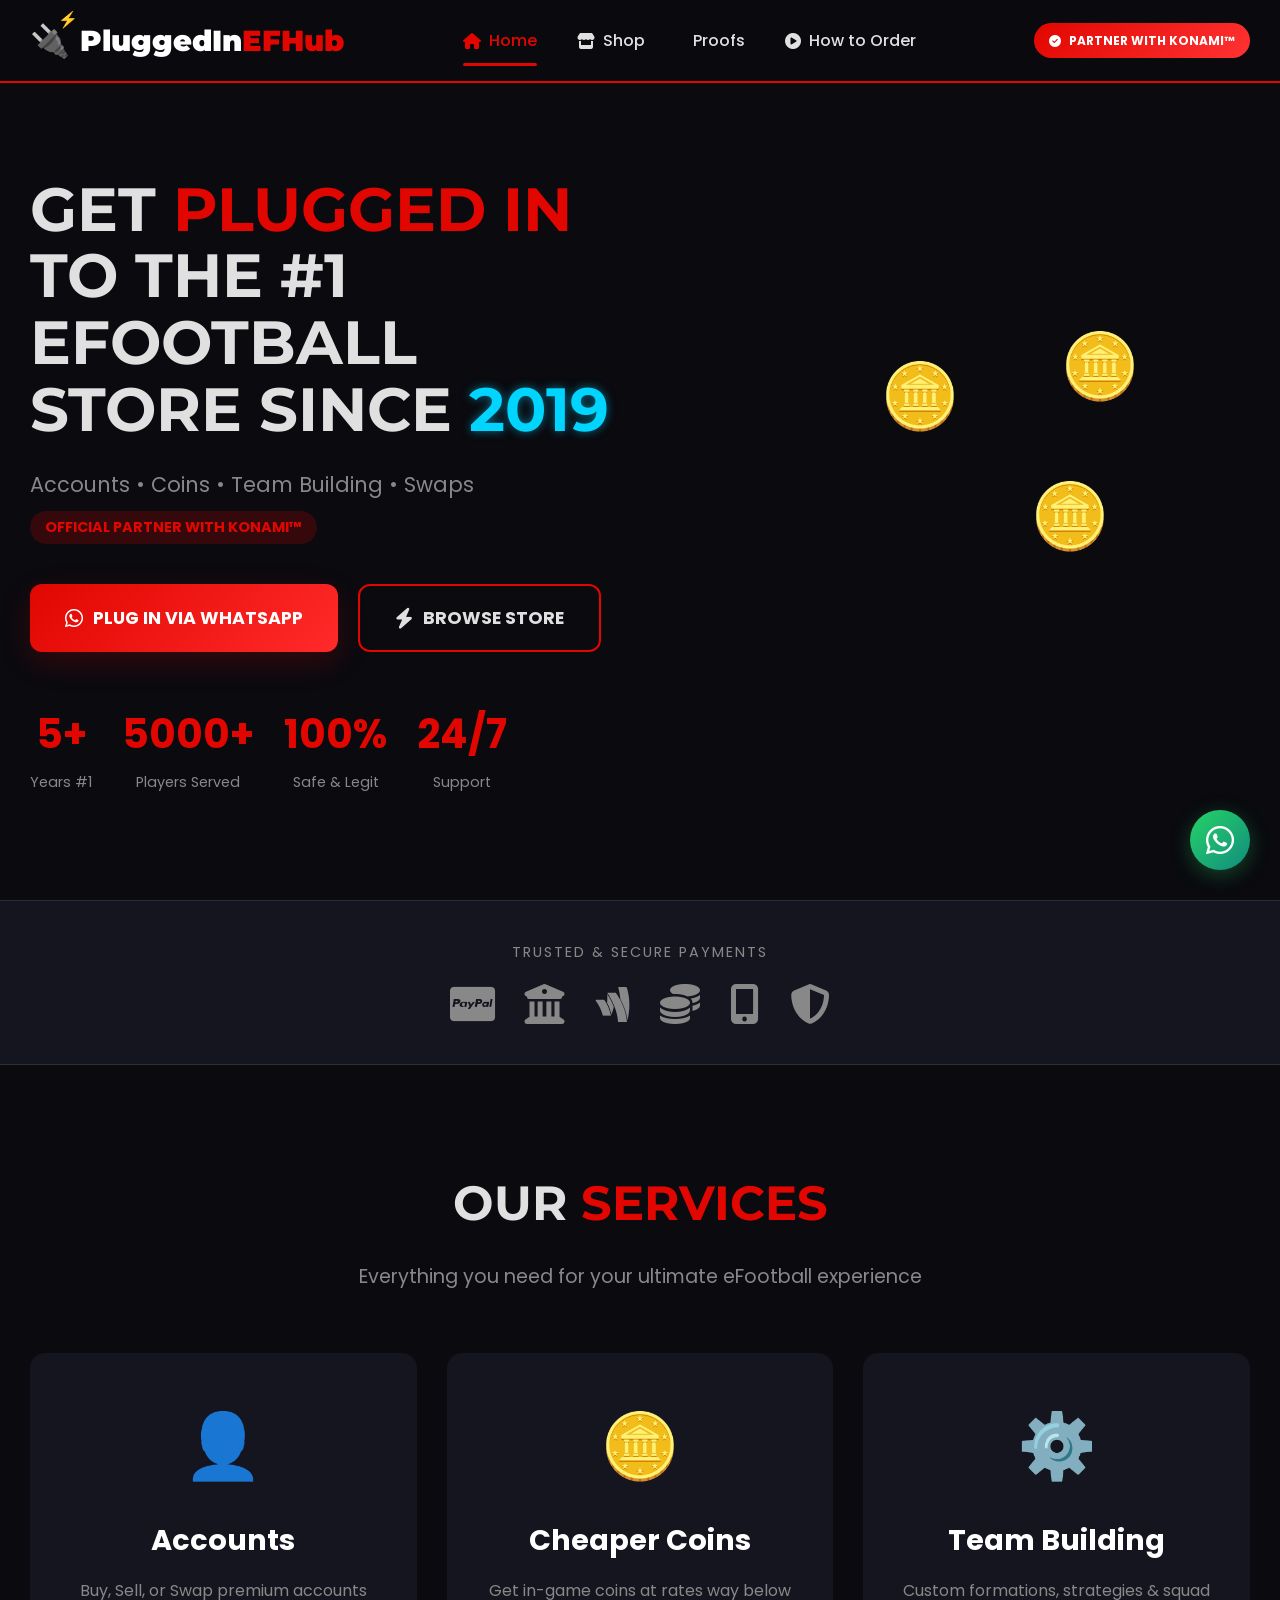
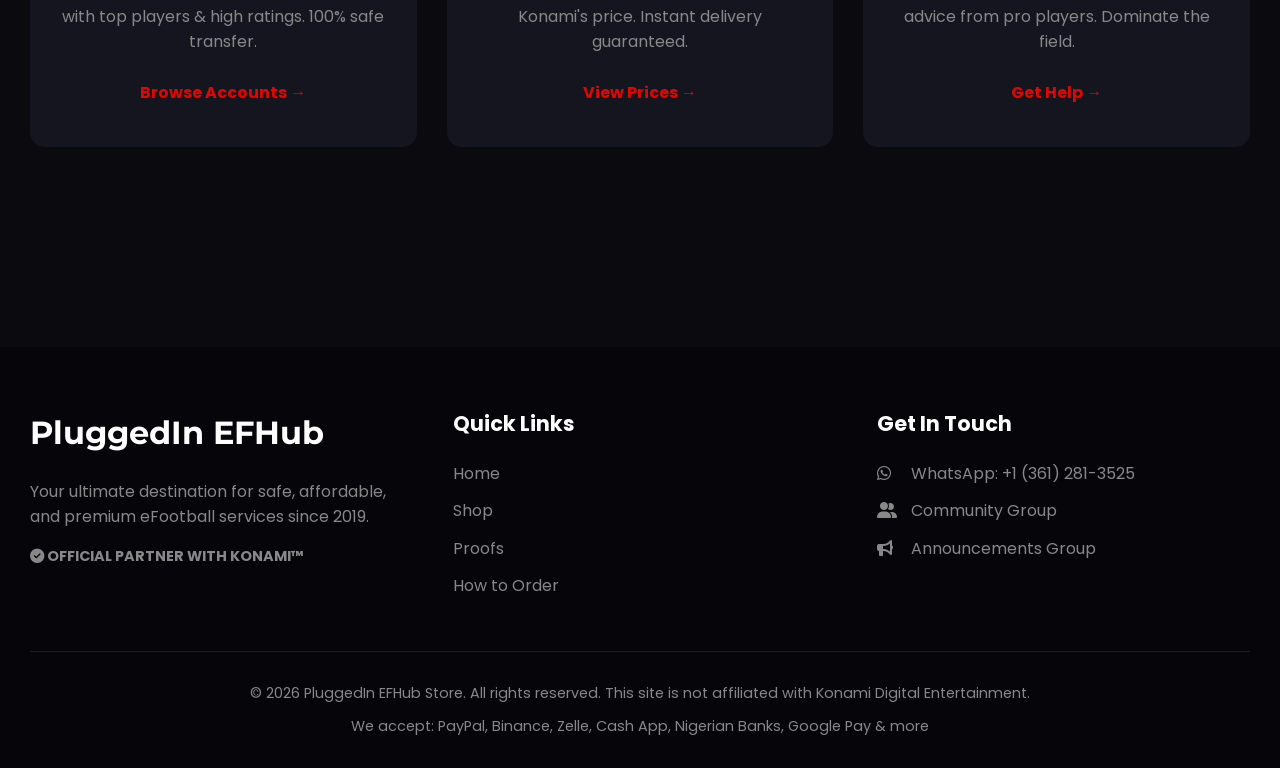
==== index.html @ ab194cec "add Pluggedin EFHub website with 4 pages" ====
<!DOCTYPE html>
<html lang="en">
<head>
    <meta charset="UTF-8">
    <meta name="viewport" content="width=device-width, initial-scale=1.0">
    <title>PluggedIn EFHub | #1 eFootball Store Since 2019</title>
    <link rel="stylesheet" href="https://cdnjs.cloudflare.com/ajax/libs/font-awesome/6.4.0/css/all.min.css">
    <link href="https://fonts.googleapis.com/css2?family=Poppins:wght@300;400;500;600;700;800&family=Montserrat:wght@800;900&display=swap" rel="stylesheet">
    <link rel="stylesheet" href="css/style.css">
    <link rel="icon" type="image/x-icon" href="assets/favicon.ico">
</head>
<body>
    <!-- LOADER -->
    <div class="loader">
        <div class="coin-spin"><i class="fas fa-plug"></i></div>
        <p>Plugging In...</p>
    </div>

    <!-- NAVIGATION -->
    <nav class="navbar">
        <div class="nav-container">
            <!-- LOGO -->
            <a href="index.html" class="pluggedin-logo">
                <div class="plug-icon">🔌</div>
                <div class="logo-text">PluggedIn<span>EFHub</span></div>
            </a>

            <!-- DESKTOP MENU -->
            <ul class="nav-menu">
                <li><a href="index.html" class="nav-link active"><i class="fas fa-home"></i> Home</a></li>
                <li><a href="shop.html" class="nav-link"><i class="fas fa-store"></i> Shop</a></li>
                <li><a href="proofs.html" class="nav-link"><i class="fas fa-badge-check"></i> Proofs</a></li>
                <li><a href="order.html" class="nav-link"><i class="fas fa-play-circle"></i> How to Order</a></li>
            </ul>

            <!-- KONAMI BADGE -->
            <div class="konami-badge">
                <i class="fas fa-check-circle"></i> PARTNER WITH KONAMI™
            </div>

            <!-- MOBILE MENU BUTTON -->
            <button class="hamburger" id="hamburger">
                <i class="fas fa-bars"></i>
            </button>
        </div>

        <!-- MOBILE MENU -->
        <div class="mobile-menu" id="mobileMenu">
            <a href="index.html" class="mobile-link active"><i class="fas fa-home"></i> Home</a>
            <a href="shop.html" class="mobile-link"><i class="fas fa-store"></i> Shop</a>
            <a href="proofs.html" class="mobile-link"><i class="fas fa-badge-check"></i> Proofs</a>
            <a href="order.html" class="mobile-link"><i class="fas fa-play-circle"></i> How to Order</a>
            
            <a href="https://wa.me/+13612813525?text=Hello%20PluggedIn%20EFHub!%20I'm%20interested%20in%20your%20eFootball%20services." 
               class="btn-whatsapp-mobile" target="_blank">
                <i class="fab fa-whatsapp"></i> Order Now
            </a>
            
            <div class="konami-badge" style="background: rgba(225,6,0,0.2); color: var(--primary-red); padding: 10px; text-align: center;">
                <i class="fas fa-check"></i> KONAMI™ Partner
            </div>
        </div>
    </nav>

    <!-- HERO SECTION -->
    <section class="hero">
        <div class="hero-content">
            <h1 class="hero-title">
                <span class="title-line">GET <span class="highlight">PLUGGED IN</span></span>
                <span class="title-line">TO THE #1 EFOOTBALL</span>
                <span class="title-line">STORE SINCE <span class="neon">2019</span></span>
            </h1>
            
            <p class="hero-subtitle">
                Accounts • Coins • Team Building • Swaps<br>
                <span class="konami-tag">OFFICIAL PARTNER WITH KONAMI™</span>
            </p>
            
            <!-- CTA BUTTONS -->
            <div class="hero-buttons">
                <a href="https://wa.me/+13612813525?text=Hello%20PluggedIn%20EFHub!%20I'm%20interested%20in%20your%20eFootball%20services." 
                   class="btn-pluggedin-primary" target="_blank">
                    <i class="fab fa-whatsapp"></i> PLUG IN VIA WHATSAPP
                </a>
                <a href="shop.html" class="btn-pluggedin-secondary">
                    <i class="fas fa-bolt"></i> BROWSE STORE
                </a>
            </div>
            
            <!-- TRUST STATS -->
            <div class="trust-stats">
                <div class="stat">
                    <h3>5+</h3>
                    <p>Years #1</p>
                </div>
                <div class="stat">
                    <h3>5000+</h3>
                    <p>Players Served</p>
                </div>
                <div class="stat">
                    <h3>100%</h3>
                    <p>Safe & Legit</p>
                </div>
                <div class="stat">
                    <h3>24/7</h3>
                    <p>Support</p>
                </div>
            </div>
        </div>
        
        <div class="hero-visual">
            <div class="floating-coins">
                <div class="coin c1">🪙</div>
                <div class="coin c2">🪙</div>
                <div class="coin c3">🪙</div>
            </div>
        </div>
    </section>

    <!-- TRUST BAR -->
    <section class="trust-bar">
        <p>TRUSTED & SECURE PAYMENTS</p>
        <div class="trust-logos">
            <i class="fab fa-cc-paypal" title="PayPal"></i>
            <i class="fas fa-university" title="Bank Transfer"></i>
            <i class="fab fa-google-wallet" title="Google Pay"></i>
            <i class="fas fa-coins" title="Binance"></i>
            <i class="fas fa-mobile-alt" title="Cash App"></i>
            <i class="fas fa-shield-alt" title="Secure"></i>
        </div>
    </section>

    <!-- SERVICES -->
    <section class="services">
        <h2 class="section-title">OUR <span class="highlight">SERVICES</span></h2>
        <p class="section-subtitle">Everything you need for your ultimate eFootball experience</p>
        
        <div class="services-grid">
            <div class="service-card">
                <div class="service-icon">👤</div>
                <h3>Accounts</h3>
                <p>Buy, Sell, or Swap premium accounts with top players & high ratings. 100% safe transfer.</p>
                <a href="shop.html#accounts" class="service-link">Browse Accounts →</a>
            </div>
            
            <div class="service-card">
                <div class="service-icon">🪙</div>
                <h3>Cheaper Coins</h3>
                <p>Get in-game coins at rates way below Konami's price. Instant delivery guaranteed.</p>
                <a href="shop.html#coins" class="service-link">View Prices →</a>
            </div>
            
            <div class="service-card">
                <div class="service-icon">⚙️</div>
                <h3>Team Building</h3>
                <p>Custom formations, strategies & squad advice from pro players. Dominate the field.</p>
                <a href="shop.html#services" class="service-link">Get Help →</a>
            </div>
        </div>
    </section>

    <!-- FOOTER -->
    <footer class="footer">
        <div class="footer-content">
            <div class="footer-brand">
                <h3>PluggedIn EFHub</h3>
                <p>Your ultimate destination for safe, affordable, and premium eFootball services since 2019.</p>
                <p class="konami-footer"><i class="fas fa-check-circle"></i> <strong>OFFICIAL PARTNER WITH KONAMI™</strong></p>
            </div>
            
            <div class="footer-links">
                <h4>Quick Links</h4>
                <a href="index.html">Home</a>
                <a href="shop.html">Shop</a>
                <a href="proofs.html">Proofs</a>
                <a href="order.html">How to Order</a>
            </div>
            
            <div class="footer-contact">
                <h4>Get In Touch</h4>
                <a href="https://wa.me/+13612813525?text=Hello%20PluggedIn%20EFHub!%20I'm%20interested%20in%20your%20eFootball%20services." 
                   target="_blank">
                    <i class="fab fa-whatsapp"></i> WhatsApp: +1 (361) 281-3525
                </a>
                <a href="https://chat.whatsapp.com/YOUR_COMMUNITY_LINK" target="_blank">
                    <i class="fas fa-user-friends"></i> Community Group
                </a>
                <a href="https://chat.whatsapp.com/YOUR_ANNOUNCEMENTS_LINK" target="_blank">
                    <i class="fas fa-bullhorn"></i> Announcements Group
                </a>
            </div>
        </div>
        
        <div class="footer-bottom">
            <p>© 2026 PluggedIn EFHub Store. All rights reserved. This site is not affiliated with Konami Digital Entertainment.</p>
            <p class="footer-payment-text">We accept: PayPal, Binance, Zelle, Cash App, Nigerian Banks, Google Pay & more</p>
        </div>
    </footer>

    <!-- FLOATING WHATSAPP -->
    <a href="https://wa.me/+13612813525?text=Hello%20PluggedIn%20EFHub!%20I'm%20interested%20in%20your%20eFootball%20services." 
       class="float-whatsapp" target="_blank">
        <i class="fab fa-whatsapp"></i>
    </a>

    <!-- SCRIPT -->
    <script>
        // Simple loader remove
        window.addEventListener('load', function() {
            const loader = document.querySelector('.loader');
            setTimeout(() => {
                loader.classList.add('fade-out');
            }, 1000);
        });

        // Mobile menu toggle
        document.getElementById('hamburger')?.addEventListener('click', function() {
            const menu = document.getElementById('mobileMenu');
            menu.classList.toggle('active');
        });

        // Close mobile menu when clicking link
        document.querySelectorAll('.mobile-link').forEach(link => {
            link.addEventListener('click', function() {
                document.getElementById('mobileMenu').classList.remove('active');
            });
        });
    </script>
</body>
</html>
---- css/style.css ----
/* style.css - PLUGGEDIN EFHUB STYLES */
/* ====== ROOT VARIABLES ====== */
:root {
    --primary-red: #E10600;
    --electric-red: #FF2A2A;
    --neon-blue: #00D4FF;
    --spark-yellow: #FFD700;
    --dark-bg: #0A0A0F;
    --dark-card: #151520;
    --light-gray: #F5F5F7;
    --pure-white: #FFFFFF;
    --text-light: #E0E0E0;
    --text-gray: #888888;
    --success-green: #25D366;
    --font-heading: 'Montserrat', sans-serif;
    --font-body: 'Poppins', sans-serif;
    --shadow: 0 10px 30px rgba(225, 6, 0, 0.2);
    --transition: all 0.3s ease;
}

/* ====== BASE RESET ====== */
* {
    margin: 0;
    padding: 0;
    box-sizing: border-box;
}

html {
    scroll-behavior: smooth;
}

body {
    font-family: var(--font-body);
    background-color: var(--dark-bg);
    color: var(--text-light);
    line-height: 1.6;
    overflow-x: hidden;
}

/* ====== LOADER ====== */
.loader {
    position: fixed;
    top: 0;
    left: 0;
    width: 100%;
    height: 100%;
    background: var(--dark-bg);
    display: flex;
    flex-direction: column;
    justify-content: center;
    align-items: center;
    z-index: 9999;
}

.loader.fade-out {
    opacity: 0;
    visibility: hidden;
    transition: opacity 0.5s, visibility 0.5s;
}

.coin-spin {
    font-size: 4rem;
    color: var(--primary-red);
    animation: spin 2s linear infinite;
    margin-bottom: 20px;
}

@keyframes spin {
    0% { transform: rotateY(0deg); }
    100% { transform: rotateY(360deg); }
}

.loader p {
    color: var(--text-light);
    font-weight: 300;
    letter-spacing: 1px;
}

/* ====== NAVBAR ====== */
.navbar {
    background-color: rgba(10, 10, 15, 0.95);
    backdrop-filter: blur(10px);
    border-bottom: 2px solid var(--primary-red);
    position: fixed;
    top: 0;
    width: 100%;
    z-index: 1000;
    padding: 15px 0;
}

.nav-container {
    max-width: 1300px;
    margin: 0 auto;
    padding: 0 30px;
    display: flex;
    justify-content: space-between;
    align-items: center;
}

/* Logo */
.pluggedin-logo {
    display: flex;
    align-items: center;
    text-decoration: none;
    font-family: var(--font-heading);
    font-weight: 900;
    font-size: 1.8rem;
}

.plug-icon {
    color: var(--primary-red);
    font-size: 2rem;
    margin-right: 10px;
    position: relative;
}

.plug-icon::after {
    content: '⚡';
    position: absolute;
    top: -8px;
    right: -8px;
    font-size: 1rem;
    color: var(--spark-yellow);
    animation: spark 2s infinite;
}

@keyframes spark {
    0%, 100% { opacity: 1; }
    50% { opacity: 0.3; }
}

.logo-text {
    color: var(--pure-white);
}

.logo-text span {
    color: var(--primary-red);
}

/* Menu */
.nav-menu {
    display: flex;
    list-style: none;
}

.nav-link {
    color: var(--text-light);
    text-decoration: none;
    margin: 0 20px;
    font-weight: 500;
    padding: 8px 0;
    position: relative;
    display: flex;
    align-items: center;
    transition: var(--transition);
}

.nav-link i {
    margin-right: 8px;
}

.nav-link:hover,
.nav-link.active {
    color: var(--primary-red);
}

.nav-link.active::after {
    content: '';
    position: absolute;
    bottom: -5px;
    left: 0;
    width: 100%;
    height: 3px;
    background: var(--primary-red);
    border-radius: 2px;
}

/* Konami Badge */
.konami-badge {
    background: linear-gradient(135deg, var(--primary-red), #FF3333);
    color: white;
    padding: 8px 15px;
    border-radius: 30px;
    font-size: 0.75rem;
    font-weight: 700;
    white-space: nowrap;
}

.konami-badge i {
    margin-right: 5px;
}

/* Mobile Menu */
.hamburger {
    display: none;
    background: none;
    border: none;
    color: var(--pure-white);
    font-size: 1.8rem;
    cursor: pointer;
}

.mobile-menu {
    display: none;
    flex-direction: column;
    background: var(--dark-card);
    padding: 20px;
    position: absolute;
    width: 100%;
    top: 100%;
    left: 0;
    z-index: 999;
    border-top: 2px solid var(--primary-red);
}

.mobile-menu.active {
    display: flex;
}

.mobile-link {
    color: var(--text-light);
    text-decoration: none;
    padding: 15px 0;
    border-bottom: 1px solid rgba(255,255,255,0.05);
    display: flex;
    align-items: center;
}

.mobile-link i {
    margin-right: 15px;
}

.mobile-link.active {
    color: var(--primary-red);
}

.btn-whatsapp-mobile {
    display: block;
    background: linear-gradient(135deg, #25D366, #128C7E);
    color: white;
    text-align: center;
    padding: 15px;
    border-radius: 10px;
    text-decoration: none;
    font-weight: 700;
    margin: 20px 0;
}

/* ====== HERO SECTION ====== */
.hero {
    min-height: 100vh;
    padding: 150px 30px 80px;
    max-width: 1300px;
    margin: 0 auto;
    display: flex;
    align-items: center;
    justify-content: space-between;
}

.hero-content {
    flex: 1;
    max-width: 700px;
}

.hero-title {
    font-family: var(--font-heading);
    font-size: 3.8rem;
    line-height: 1.1;
    margin-bottom: 25px;
}

.title-line {
    display: block;
}

.highlight {
    color: var(--primary-red);
}

.neon {
    color: var(--neon-blue);
    text-shadow: 0 0 10px rgba(0, 212, 255, 0.5);
}

.hero-subtitle {
    font-size: 1.3rem;
    color: var(--text-gray);
    margin-bottom: 40px;
    max-width: 600px;
}

.konami-tag {
    display: inline-block;
    background: rgba(225, 6, 0, 0.2);
    color: var(--primary-red);
    padding: 5px 15px;
    border-radius: 20px;
    font-size: 0.9rem;
    font-weight: 700;
    margin-top: 10px;
}

/* Hero Buttons */
.hero-buttons {
    display: flex;
    gap: 20px;
    margin-bottom: 50px;
    flex-wrap: wrap;
}

.btn-pluggedin-primary,
.btn-pluggedin-secondary {
    padding: 18px 35px;
    border-radius: 12px;
    text-decoration: none;
    font-weight: 700;
    font-size: 1.1rem;
    display: inline-flex;
    align-items: center;
    justify-content: center;
    transition: var(--transition);
}

.btn-pluggedin-primary {
    background: linear-gradient(135deg, var(--primary-red), var(--electric-red));
    color: white;
    box-shadow: var(--shadow);
}

.btn-pluggedin-primary:hover {
    transform: translateY(-5px);
    box-shadow: 0 15px 30px rgba(225, 6, 0, 0.3);
}

.btn-pluggedin-secondary {
    background: transparent;
    color: var(--text-light);
    border: 2px solid var(--primary-red);
}

.btn-pluggedin-secondary:hover {
    background: rgba(225, 6, 0, 0.1);
    transform: translateY(-5px);
}

.btn-pluggedin-primary i,
.btn-pluggedin-secondary i {
    margin-right: 10px;
    font-size: 1.3rem;
}

/* Trust Stats */
.trust-stats {
    display: flex;
    flex-wrap: wrap;
    gap: 30px;
    max-width: 600px;
}

.stat {
    text-align: center;
}

.stat h3 {
    font-size: 2.5rem;
    color: var(--primary-red);
    margin-bottom: 5px;
}

.stat p {
    color: var(--text-gray);
    font-size: 0.9rem;
}

/* Hero Visual */
.hero-visual {
    flex: 0 0 400px;
    position: relative;
    height: 400px;
}

.floating-coins {
    position: relative;
    width: 300px;
    height: 300px;
}

.coin {
    position: absolute;
    font-size: 4rem;
    animation: float 3s ease-in-out infinite;
}

.c1 { top: 20%; left: 10%; animation-delay: 0s; }
.c2 { top: 60%; left: 60%; animation-delay: 1s; }
.c3 { top: 10%; left: 70%; animation-delay: 2s; }

@keyframes float {
    0%, 100% { transform: translateY(0) rotate(0deg); }
    50% { transform: translateY(-20px) rotate(10deg); }
}

/* ====== TRUST BAR ====== */
.trust-bar {
    background: var(--dark-card);
    padding: 40px 30px;
    text-align: center;
    border-top: 1px solid rgba(255,255,255,0.1);
    border-bottom: 1px solid rgba(255,255,255,0.1);
}

.trust-bar p {
    color: var(--text-gray);
    font-size: 0.9rem;
    margin-bottom: 20px;
    letter-spacing: 2px;
}

.trust-logos {
    display: flex;
    justify-content: center;
    flex-wrap: wrap;
    gap: 30px;
    font-size: 2.5rem;
}

.trust-logos i {
    color: var(--text-gray);
    transition: var(--transition);
}

.trust-logos i:hover {
    color: var(--primary-red);
    transform: translateY(-5px);
}

/* ====== SERVICES ====== */
.services {
    padding: 100px 30px;
    max-width: 1300px;
    margin: 0 auto;
}

.section-title {
    font-family: var(--font-heading);
    font-size: 3rem;
    text-align: center;
    margin-bottom: 20px;
}

.section-subtitle {
    text-align: center;
    color: var(--text-gray);
    font-size: 1.2rem;
    max-width: 800px;
    margin: 0 auto 60px;
}

.services-grid {
    display: grid;
    grid-template-columns: repeat(auto-fit, minmax(300px, 1fr));
    gap: 30px;
}

.service-card {
    background: var(--dark-card);
    border-radius: 15px;
    padding: 40px 30px;
    text-align: center;
    transition: var(--transition);
    border: 2px solid transparent;
}

.service-card:hover {
    transform: translateY(-10px);
    border-color: var(--primary-red);
    box-shadow: var(--shadow);
}

.service-icon {
    font-size: 4rem;
    margin-bottom: 20px;
}

.service-card h3 {
    font-size: 1.8rem;
    margin-bottom: 15px;
    color: var(--pure-white);
}

.service-card p {
    color: var(--text-gray);
    margin-bottom: 25px;
}

.service-link {
    color: var(--primary-red);
    text-decoration: none;
    font-weight: 700;
    display: inline-flex;
    align-items: center;
}

.service-link:hover {
    color: var(--neon-blue);
}

/* ====== FOOTER ====== */
.footer {
    background: #05050A;
    padding: 60px 30px 30px;
    margin-top: 100px;
}

.footer-content {
    max-width: 1300px;
    margin: 0 auto;
    display: grid;
    grid-template-columns: repeat(auto-fit, minmax(250px, 1fr));
    gap: 50px;
    margin-bottom: 40px;
}

.footer-brand h3 {
    font-family: var(--font-heading);
    font-size: 2rem;
    margin-bottom: 20px;
    color: var(--pure-white);
}

.footer-brand p {
    color: var(--text-gray);
    margin-bottom: 15px;
}

.konami-footer {
    color: var(--primary-red);
    font-weight: 700;
    font-size: 0.9rem;
}

.footer-links h4,
.footer-contact h4 {
    color: var(--pure-white);
    margin-bottom: 20px;
    font-size: 1.3rem;
}

.footer-links a,
.footer-contact a {
    display: block;
    color: var(--text-gray);
    text-decoration: none;
    margin-bottom: 12px;
    transition: var(--transition);
}

.footer-links a:hover,
.footer-contact a:hover {
    color: var(--primary-red);
    padding-left: 5px;
}

.footer-contact a i {
    margin-right: 10px;
    width: 20px;
}

.footer-bottom {
    text-align: center;
    padding-top: 30px;
    border-top: 1px solid rgba(255,255,255,0.1);
    color: var(--text-gray);
    font-size: 0.9rem;
}

.footer-payment-text {
    margin-top: 10px;
    color: var(--text-gray);
}

/* ====== FLOATING WHATSAPP ====== */
.float-whatsapp {
    position: fixed;
    bottom: 30px;
    right: 30px;
    background: linear-gradient(135deg, #25D366, #128C7E);
    color: white;
    width: 60px;
    height: 60px;
    border-radius: 50%;
    display: flex;
    align-items: center;
    justify-content: center;
    text-decoration: none;
    font-size: 2rem;
    box-shadow: 0 5px 20px rgba(37, 211, 102, 0.3);
    z-index: 999;
    transition: var(--transition);
}

.float-whatsapp:hover {
    transform: scale(1.1);
    box-shadow: 0 8px 25px rgba(37, 211, 102, 0.4);
}

.float-text {
    display: none;
}

/* ====== RESPONSIVE ====== */
@media (max-width: 1100px) {
    .hero {
        flex-direction: column;
        text-align: center;
        padding-top: 120px;
    }
    .hero-content {
        max-width: 100%;
    }
    .hero-visual {
        margin-top: 50px;
    }
    .trust-stats {
        justify-content: center;
    }
}

@media (max-width: 768px) {
    .hero-title {
        font-size: 2.8rem;
    }
    .nav-menu,
    .konami-badge {
        display: none;
    }
    .hamburger {
        display: block;
    }
    .hero-buttons {
        flex-direction: column;
    }
    .btn-pluggedin-primary,
    .btn-pluggedin-secondary {
        width: 100%;
        justify-content: center;
    }
    .services-grid {
        grid-template-columns: 1fr;
    }
    .trust-logos {
        font-size: 2rem;
        gap: 20px;
    }
}

@media (max-width: 480px) {
    .hero-title {
        font-size: 2.2rem;
    }
    .section-title {
        font-size: 2.2rem;
    }
    .nav-container {
        padding: 0 15px;
    }
}
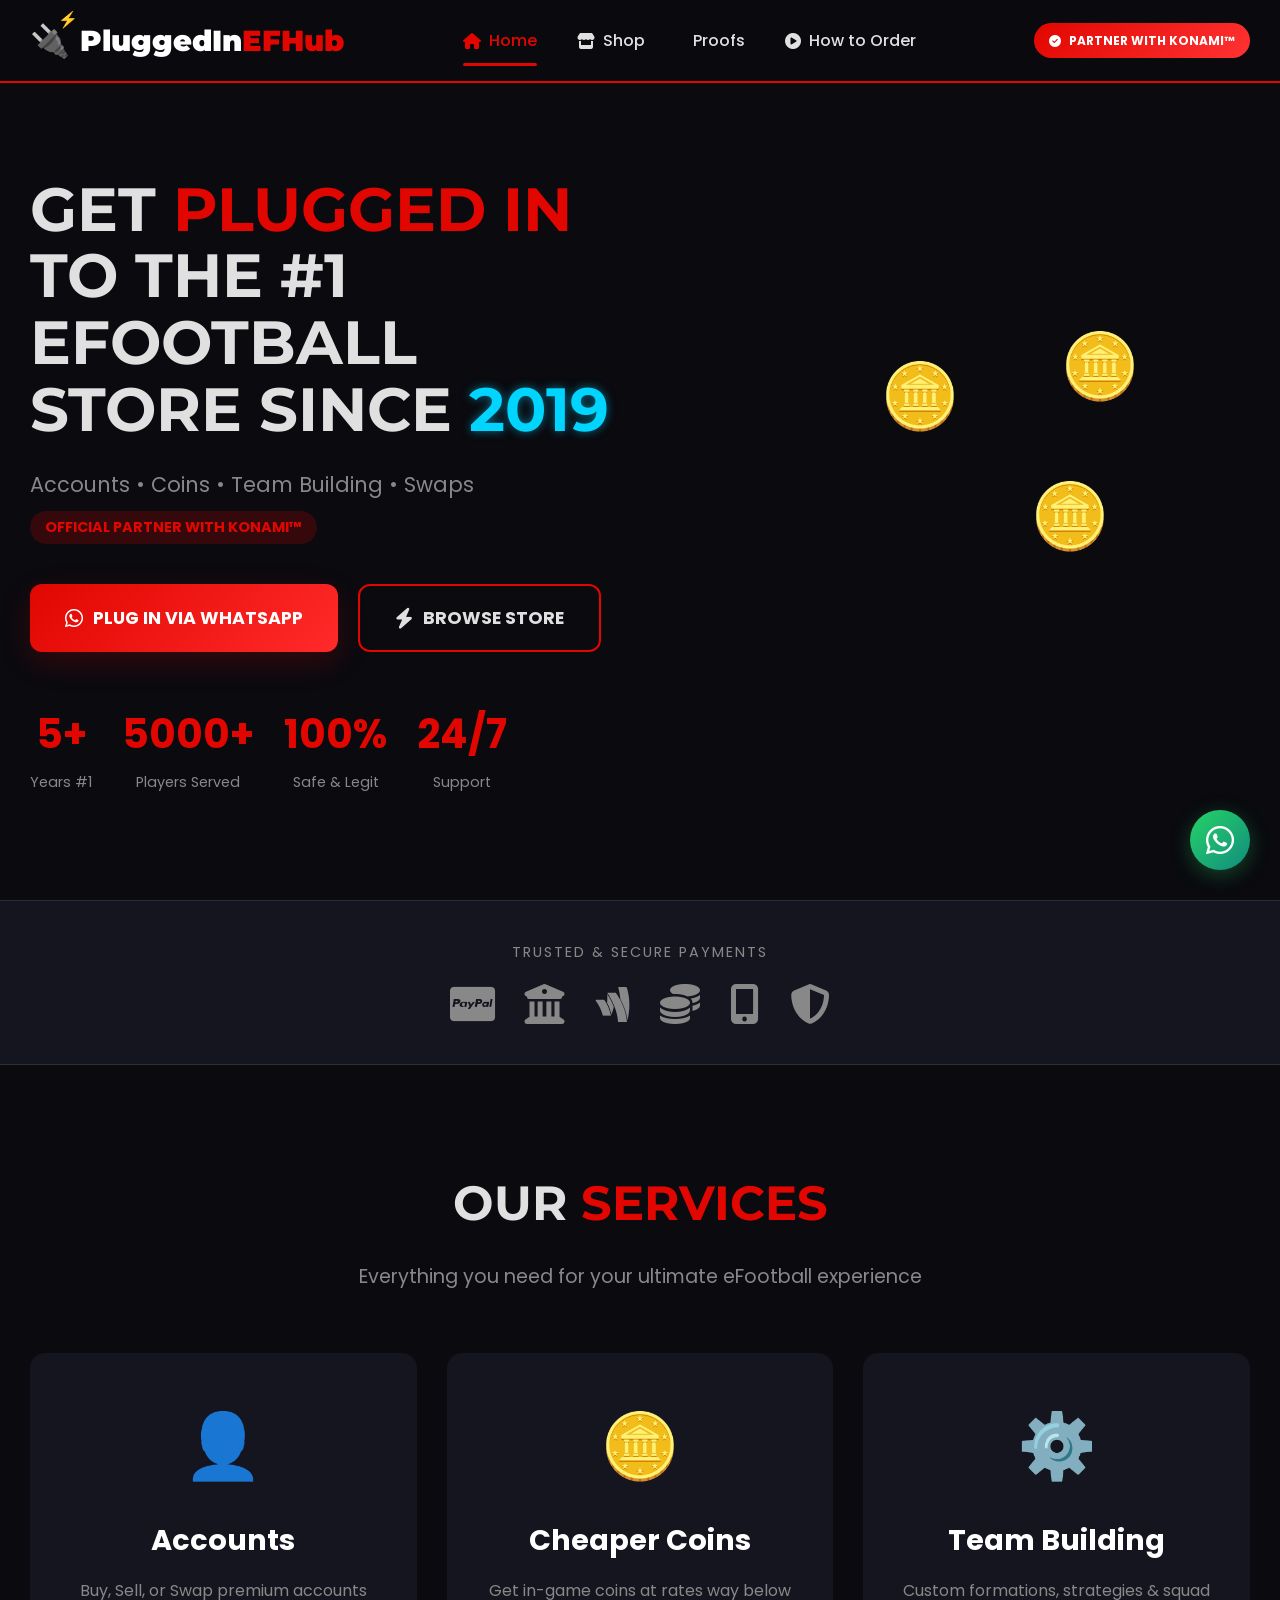
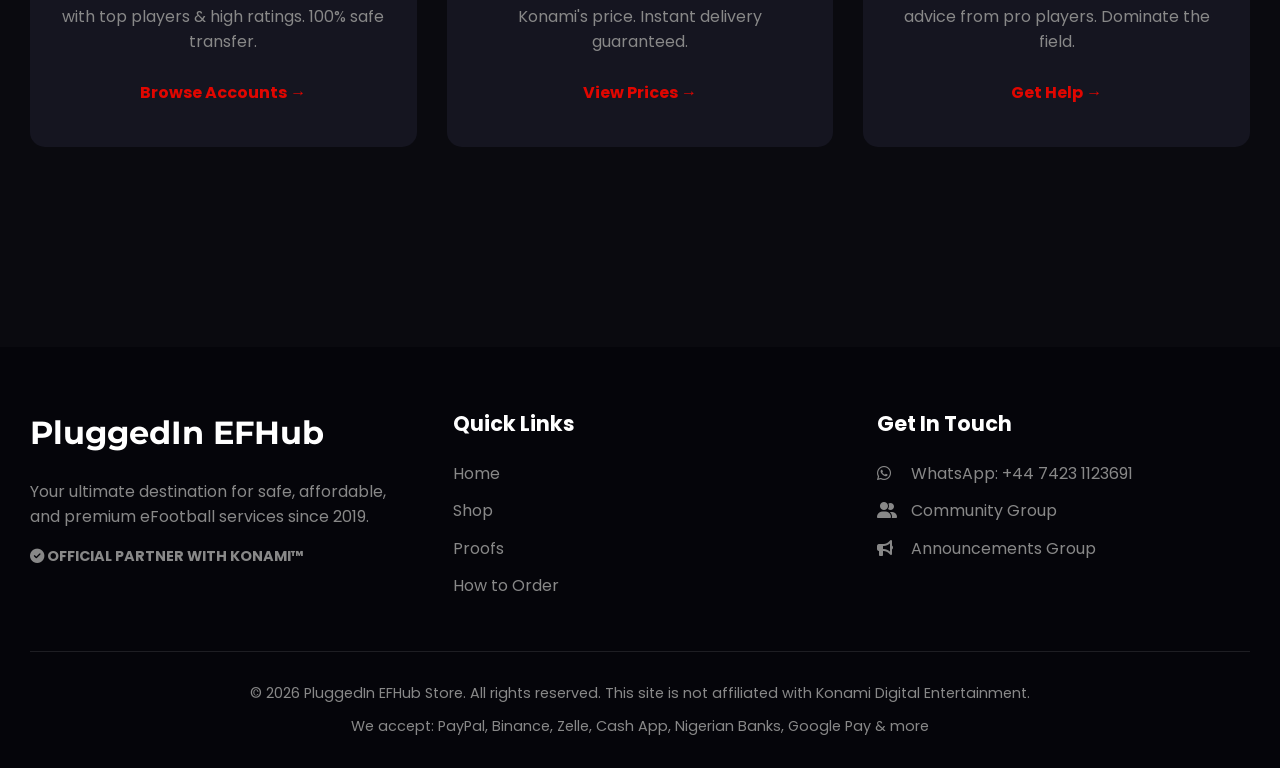
==== commit 9185bef0: "add number" ====
--- a/index.html
+++ b/index.html
@@ -51,7 +51,7 @@
             <a href="proofs.html" class="mobile-link"><i class="fas fa-badge-check"></i> Proofs</a>
             <a href="order.html" class="mobile-link"><i class="fas fa-play-circle"></i> How to Order</a>
             
-            <a href="https://wa.me/+13612813525?text=Hello%20PluggedIn%20EFHub!%20I'm%20interested%20in%20your%20eFootball%20services." 
+            <a href="https://wa.me/+447423112691?text=Hello%20PluggedIn%20EFHub!%20I'm%20interested%20in%20your%20eFootball%20services." 
                class="btn-whatsapp-mobile" target="_blank">
                 <i class="fab fa-whatsapp"></i> Order Now
             </a>
@@ -78,7 +78,7 @@
             
             <!-- CTA BUTTONS -->
             <div class="hero-buttons">
-                <a href="https://wa.me/+13612813525?text=Hello%20PluggedIn%20EFHub!%20I'm%20interested%20in%20your%20eFootball%20services." 
+                <a href="https://wa.me/+447423112691?text=Hello%20PluggedIn%20EFHub!%20I'm%20interested%20in%20your%20eFootball%20services." 
                    class="btn-pluggedin-primary" target="_blank">
                     <i class="fab fa-whatsapp"></i> PLUG IN VIA WHATSAPP
                 </a>
@@ -178,14 +178,14 @@
             
             <div class="footer-contact">
                 <h4>Get In Touch</h4>
-                <a href="https://wa.me/+13612813525?text=Hello%20PluggedIn%20EFHub!%20I'm%20interested%20in%20your%20eFootball%20services." 
+                <a href="https://wa.me/+447423112691?text=Hello%20PluggedIn%20EFHub!%20I'm%20interested%20in%20your%20eFootball%20services." 
                    target="_blank">
-                    <i class="fab fa-whatsapp"></i> WhatsApp: +1 (361) 281-3525
-                </a>
-                <a href="https://chat.whatsapp.com/YOUR_COMMUNITY_LINK" target="_blank">
+                    <i class="fab fa-whatsapp"></i> WhatsApp: +44 7423 1123691
+                </a>
+                <a href="https://chat.whatsapp.com/LCkvq6ypAfGEiiUZR9meS1" target="_blank">
                     <i class="fas fa-user-friends"></i> Community Group
                 </a>
-                <a href="https://chat.whatsapp.com/YOUR_ANNOUNCEMENTS_LINK" target="_blank">
+                <a href="https://chat.whatsapp.com/LZlbZMvepV6EYFSI4aWHJo" target="_blank">
                     <i class="fas fa-bullhorn"></i> Announcements Group
                 </a>
             </div>
@@ -198,7 +198,7 @@
     </footer>
 
     <!-- FLOATING WHATSAPP -->
-    <a href="https://wa.me/+13612813525?text=Hello%20PluggedIn%20EFHub!%20I'm%20interested%20in%20your%20eFootball%20services." 
+    <a href="https://wa.me/+447423112691?text=Hello%20PluggedIn%20EFHub!%20I'm%20interested%20in%20your%20eFootball%20services." 
        class="float-whatsapp" target="_blank">
         <i class="fab fa-whatsapp"></i>
     </a>
